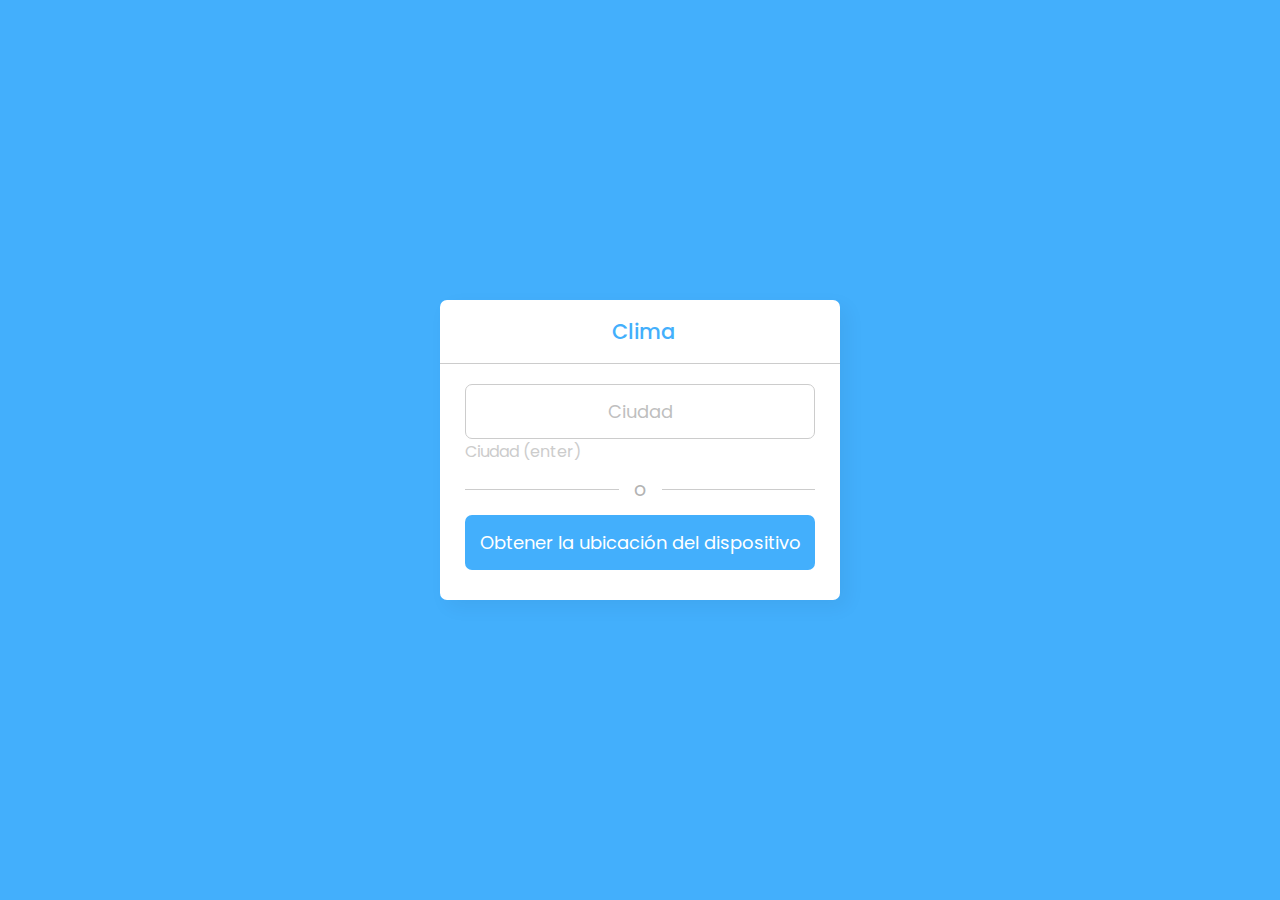
==== clima.html @ dcb9c41c "falta agregar proximos 8 dias" ====
<!DOCTYPE html>
<html lang="en">
<head>
    <meta charset="UTF-8">
    <meta http-equiv="X-UA-Compatible" content="IE=edge">
    <meta name="viewport" content="width=device-width, initial-scale=1.0">
    <title>Document</title>
    <link href="https://cdn.jsdelivr.net/npm/bootstrap@5.3.0-alpha3/dist/css/bootstrap.min.css" rel="stylesheet" integrity="sha384-KK94CHFLLe+nY2dmCWGMq91rCGa5gtU4mk92HdvYe+M/SXH301p5ILy+dN9+nJOZ" crossorigin="anonymous">
     <!-- BoxIcon iconos-->
     <link href='https://unpkg.com/boxicons@2.0.9/css/boxicons.min.css' rel='stylesheet'>
     <link rel="stylesheet" href="/estilos/styles.css">
</head>
<body>
    <div class="wrapper">
      <header><i class='bx bx-left-arrow-alt'></i>Clima</header>
      <section class="input-part">
        <p class="info-txt"></p>
        <div class="content">
            <div class="form-floating mb-4">
                <input type="text" spellcheck="false" class="form-control" id="floatingCity" placeholder="Ciudad" required>
                <label class="labelCity" for="floatingCity">Ciudad (enter)</label>
              </div>
          <div class="separator"></div>
          <button>Obtener la ubicación del dispositivo</button>
        </div>
      </section>
      <section class="weather-part">
        <img src="" alt="Weather Icon">
        <div class="temp">
          <span class="numb">_</span>
          <span class="deg">°</span>C
        </div>
        <div class="weather">_ _</div>
        <div class="location">
          <i class='bx bx-map'></i>
          <span>_, _</span>
        </div>
        <div class="bottom-details">
          <div class="column feels">
            <i class='bx bxs-thermometer'></i>
            <div class="details">
              <div class="temp">
                <span class="numb-2">_</span>
                <span class="deg">°</span>C
              </div>
              <p>Sensación térmica </p>
            </div>
          </div>
          <div class="column humidity">
            <i class='bx bxs-droplet-half'></i>
            <div class="details">
              <span>_</span>
              <p>Humedad</p>
            </div>
          </div>
        </div>
      </section>
    </div>
    
    <script src="js/app.js"></script>

  </body>
</html>
---- estilos/styles.css ----
@import url('https://fonts.googleapis.com/css2?family=Poppins:wght@400;500;600;700&display=swap');
*{
  margin: 0;
  padding: 0;
  box-sizing: border-box;
  font-family: 'Poppins', sans-serif;
}
body{
  display: flex;
  align-items: center;
  justify-content: center;
  min-height: 100vh;
  background: #43AFFC;
}
::selection{
  color: #fff;
  background: #43AFFC;
}
.wrapper{
  width: 400px;
  background: #fff;
  border-radius: 7px;
  box-shadow: 7px 7px 20px rgba(0, 0, 0, 0.05);
}
.wrapper header{
  display: flex;
  font-size: 21px;
  font-weight: 500;
  color: #43AFFC;
  padding: 16px 15px;
  align-items: center;
  border-bottom: 1px solid #ccc;
  justify-content: center;
}
.labelCity {
  color: #ccc;
}
header i{
  font-size: 0em;
  cursor: pointer;
  margin-right: 8px;
}
.wrapper.active header i{
  margin-left: 5px;
  font-size: 30px;
}
.wrapper .input-part{
  margin: 20px 25px 30px;
}
.wrapper.active .input-part{
  display: none;
}
.input-part .info-txt{
  display: none;
  font-size: 17px;
  text-align: center;
  padding: 12px 10px;
  border-radius: 7px;
  margin-bottom: 15px;
}
.input-part .info-txt.error{
  color: #721c24;
  display: block;
  background: #f8d7da;
  border: 1px solid #f5c6cb;
}
.input-part .info-txt.pending{
  color: #0c5460;
  display: block;
  background: #d1ecf1;
  border: 1px solid #bee5eb;
}
.input-part :where(input, button){
  width: 100%;
  height: 55px;
  border: none;
  outline: none;
  font-size: 18px;
  border-radius: 7px;
}
.input-part input{
  text-align: center;
  padding: 0 15px;
  border: 1px solid #ccc;
}
.input-part input:is(:focus, :valid){
  border: 2px solid #43AFFC;
}
.input-part input::placeholder{
  color: #bfbfbf;
}
.input-part .separator{
  height: 1px;
  width: 100%;
  margin: 25px 0;
  background: #ccc;
  position: relative;
  display: flex;
  align-items: center;
  justify-content: center;
}
.separator::before{
  content: "o";
  color: #b3b3b3;
  font-size: 19px;
  padding: 0 15px;
  background: #fff;
}
.input-part button{
  color: #fff;
  cursor: pointer;
  background: #43AFFC;
  transition: 0.3s ease;
}
.input-part button:hover{
  background: #1d9ffc;
}

.wrapper .weather-part{
  display: none;
  margin: 30px 0 0;
  align-items: center;
  justify-content: center;
  flex-direction: column;
}
.wrapper.active .weather-part{
  display: flex;
}
.weather-part img{
  max-width: 125px;
}
.weather-part .temp{
  display: flex;
  font-weight: 500;
  font-size: 72px;
}
.weather-part .temp .numb{
  font-weight: 600;
}
.weather-part .temp .deg{
  font-size: 40px;
  display: block;
  margin: 10px 5px 0 0;
}
.weather-part .weather{
  font-size: 21px;
  text-align: center;
  margin: -5px 20px 15px;
}
.weather-part .location{
  display: flex;
  font-size: 19px;
  padding: 0 20px;
  text-align: center;
  margin-bottom: 30px;
  align-items: flex-start;
}
.location i{
  font-size: 22px;
  margin: 4px 5px 0 0;
}
.weather-part .bottom-details{
  display: flex;
  width: 100%;
  justify-content: space-between;
  border-top: 1px solid #ccc;
}
.bottom-details .column{
  display: flex;
  width: 100%;
  padding: 15px 0;
  align-items: center;
  justify-content: center;
}
.column i{
  color: #5DBBFF;
  font-size: 40px;
}
.column.humidity{
  border-left: 1px solid #ccc;
}
.column .details{
  margin-left: 3px;
}
.details .temp, .humidity span{
  font-size: 18px;
  font-weight: 500;
  margin-top: -3px;
}
.details .temp .deg{
  margin: 0;
  font-size: 17px;
  padding: 0 2px 0 1px;
}
.column .details p{
  font-size: 14px;
  margin-top: -6px;
}
.humidity i{
  font-size: 37px;
}
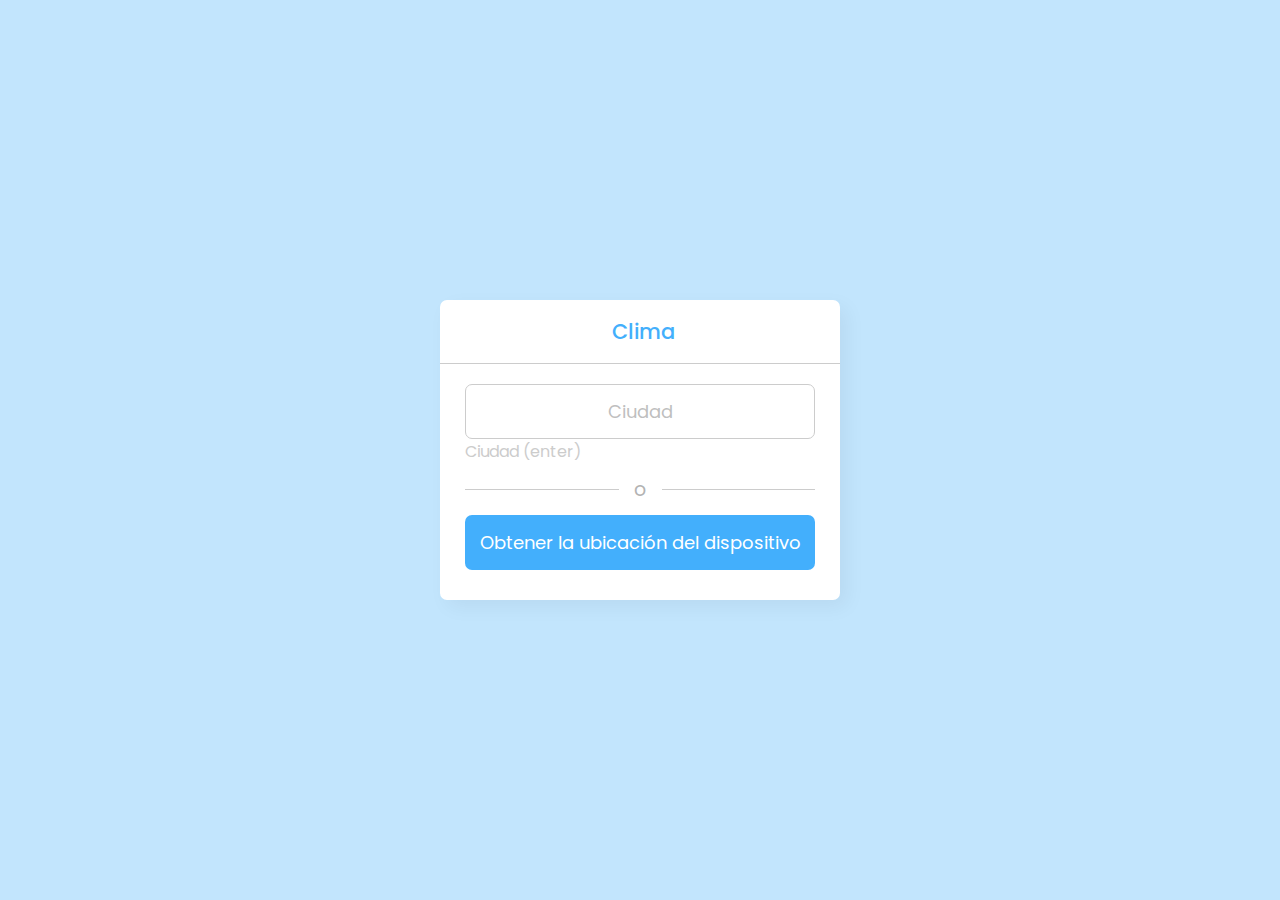
==== commit b40c4619: "se agregaron algunos fondos segun el clima, falta soleado y tormenta" ====
--- a/clima.html
+++ b/clima.html
@@ -10,7 +10,8 @@
      <link href='https://unpkg.com/boxicons@2.0.9/css/boxicons.min.css' rel='stylesheet'>
      <link rel="stylesheet" href="/estilos/styles.css">
 </head>
-<body>
+
+<body class="body">
     <div class="wrapper">
       <header><i class='bx bx-left-arrow-alt'></i>Clima</header>
       <section class="input-part">
--- a/estilos/styles.css
+++ b/estilos/styles.css
@@ -10,7 +10,7 @@
   align-items: center;
   justify-content: center;
   min-height: 100vh;
-  background: #43AFFC;
+  background: #c2e5fd;
 }
 ::selection{
   color: #fff;
@@ -198,4 +198,95 @@
 }
 .humidity i{
   font-size: 37px;
-}+}
+
+
+
+/* EFECTO LLUVIA */
+.lluvia{
+  position: absolute;
+  height: 100%;
+  width: 100%;
+  overflow: hidden;
+  background-image: url("https://cdn.discordapp.com/attachments/744182992037216260/990016273008177242/rain1.png"),
+  url("https://cdn.discordapp.com/attachments/744182992037216260/990016273217900584/rain2.png"),
+  url("https://cdn.discordapp.com/attachments/744182992037216260/990016273456988240/rain3.png");
+  
+  animation: lluvia 1.5s linear  infinite ;
+}
+@keyframes lluvia {
+  0% {
+    background-position: 0px 0px, 0px 0px, 0px 0px;
+  }
+  100% {
+    background-position: 500px 1000px, 400px 400px, 300px 300px;
+  }
+}
+/* ------------------------- */
+
+.nieve:before{content:'';background-image:url([data-uri]),
+  url([data-uri]),
+  url([data-uri]);
+  position:absolute;
+  left:0;
+  top:0;
+  right:0;
+  bottom:0;
+  z-index:1;
+  -webkit-animation:nieve 10s linear infinite;
+  -moz-animation:nieve 10s linear infinite;
+  -ms-animation:nieve 10s linear infinite;
+  animation: nieve 10s linear infinite;
+}
+  
+  @keyframes nieve{
+      0%{background-position:0 0,0 0,0 0;}
+      50%{background-position:500px 500px,100px 200px,-100px 150px;}
+      100%{background-position:500px 1000px,200px 400px,-100px 300px;}
+  }
+  @-moz-keyframes nieve {
+      0%{background-position:0 0,0 0,0 0;}
+      50%{background-position:500px 500px,100px 200px,-100px 150px;}
+      100%{background-position:400px 1000px,200px 400px,100px 300px;}
+  }
+  @-webkit-keyframes nieve {
+        0%{background-position:0 0,0 0,0 0;}
+        50%{background-position:500px 500px,100px 200px,-100px 150px;}
+        100%{background-position:500px 1000px,200px 400px,-100px 300px;}
+  }
+  @-ms-keyframes nieve {
+        0%{background-position:0 0,0 0,0 0;}
+        50%{background-position:500px 500px,100px 200px,-100px 150px;}
+        100%{background-position:500px 1000px,200px 400px,-100px 300px;}
+  } 
+/* ------------------------------------------ */
+  /* NUBLADO */
+  .nublado {
+    background-image: url(https://images.unsplash.com/photo-1531147646552-1eec68116469?ixlib=rb-1.2.1&ixid=eyJhcHBfaWQiOjEyMDd9&auto=format&fit=crop&w=1350&q=80);
+    width: 100%;
+    height: 100%;
+    background-size: cover;
+    opacity: 1;
+    transition: all 1s;
+  }
+
+  /* ------------------------------------------ */
+  /* NIEBLA */
+  .niebla {
+    background-image: url('[data-uri]');
+    background-size:cover;
+  }
+
+    /* ------------------------------------------ */
+  /* SOLEADO */
+  .soleado {
+    background-image: url(https://images.unsplash.com/photo-1531147646552-1eec68116469?ixlib=rb-1.2.1&ixid=eyJhcHBfaWQiOjEyMDd9&auto=format&fit=crop&w=1350&q=80);
+    width: 100%;
+    height: 100%;
+    background-size: cover;
+    opacity: 1;
+    transition: all 1s;
+  }
+
+
+  